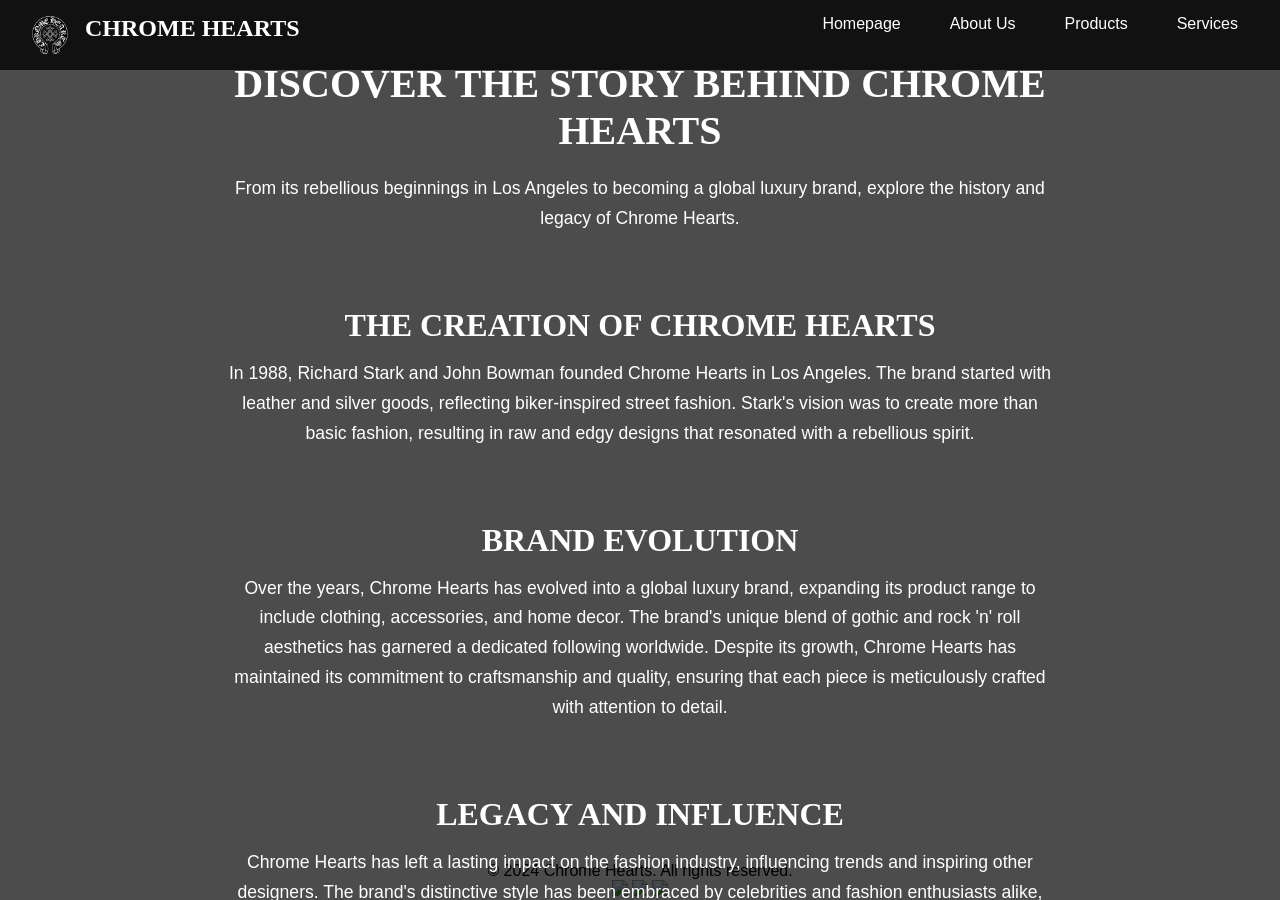
==== About Us.html @ 378b48b3 "Update About Us.html" ====
<!DOCTYPE html>
<html lang="en">
    <head>
    <meta charset="UTF-8">
    <meta name="viewport" content="width=device-width, initial-scale=1.0">
    <title>About Us</title>
     <!--nav and title here-->
    <title>Chrome Hearts</title>
    <style>
      *{
        margin:0;
        padding:0;
        box-sizing:border-box;
      }
      #sitetitle{
        text-transform: uppercase;
        font-family: "Cloister Black",serif;
        display: flex;
         text-align: center;
        justify-content: center;
        gap:15px;
        margin: 0; /*remove default h1 margin*/
        font-size:24px;
        position:sticky;
        top:0;
        }
        .logo{
          width: auto;
          height: 40px;
          display:block;
        }
      body{
        margin:0;
        font-family: Arial, sans-serif;
      }
      #siteheader{
        background:#111;
        color:white;
        padding:15px 30px;
        text-align:centre;
        justify-content: space-between;
        position: sticky; /*add this*/
        z-index:10; /* add this*/
        position:sticky;
        top:0;
        display:flex;
      }
      #sitenav li:hover{
        background: transparent;
        margin:0;
        text-align: left;
      }
      #sitenav a:hover{
        background:#777
      }
      /*Make the nav list horizontal*/
      #ulnav{
        list-style-type: none; /*remove bullets*/
        margin:0;
        padding:0;
        display:flex;
        gap:25px; /*space between links*/
      }
      #ulnav a{
        color:white;
        text-decoration: none;
        padding: 8px 12px;
        font-family: Arial, Helvetica, sans-serif;
      }
      #ulnav a:hover{
        text-decoration: underline;
      }
        body{
            margin:0;
            font-family: Arial, sans-serif;
            text-align: center;
            display: flex;
            flex-direction: column;
            min-height: 100vh;

         }
         }
            footer{
                background:#000;
                color:#999;
                text-align: center;
                padding: 20px;
                font-family: Arial, sans-serif;
                font-size: 0.9rem;
                bottom:0;
            
            }
         /* Full-screen video background*/
        .hero-video{
            position:relative;
            width:100%;
            height:calc(100vh - 70px); /*full viewport height*/
            overflow: hidden;
        }
        .bg-video{
            position:absolute;
            top:50%;
            left:50%;
            min-width:100%;
            min-height:100%;
            width:100%;
            height:calc(100vh - 70px);
            transform:translate(-50%, -50%);
            object-fit:cover;
            z-index:-1;
        }
        /* overlay scrolls, not the video*/
        .info-overlay{
            position: absolute;
            top:0;
            left:0;
            width:100%;
            height: 100%;
            background: rgba(0,0,0,0.7); /*darkens videos so text is readable*/
            color: white;
           overflow-y: auto;
           z-index: 1;
        }
            .overlay-content{
                max-width: 900px;
                margin: 0 auto;
                padding: 60px 30px;
                text-align: center;
            }
            .overlay-content h2{
                font-size: 2.5rem;
                margin : 40px 0 20px 0;
                text-transform: uppercase;
                font-family: "Cloister Black", serif;
                
            }
            .overlay-content h2:first-child{
                margin-top:0;
            }
             .overlay-content p{
                font-size: 1.1rem;
                line-height: 1.7;
                margin-bottom: 25px;
                font-family: Arial, sans-serif;
            }
             .overlay-content h3{
                font-size: 2rem;
                margin: 30px 0 15px 0;
                text-transform: uppercase;
                font-family: "Cloister Black", serif;
            }
             .overlay-content h3:first-child{
                margin-top:0;
             }
            main{
                flex:1;
            }
    </style>
</head>
<body>
    <div id = "divmaincontainer">
      <header id = "siteheader">
        <h1 id = "sitetitle"><img src = "logo.png" alt = "Chrome Hearts" class = "logo">Chrome Hearts</h1>
      
      <nav id = "sitenav">
        <ul id = "ulnav">
          <li><a href = "index.html">Homepage</a></li>
           <li><a href = "About Us.html">About Us</a></li>
           <li><a href = "Products.html">Products</a></li>
           <li><a href = "Services.html">Services</a></li>
        </ul>
       </nav>
       </header>
       </div>
       
    <main id = "maincontent">
        <section class = "hero-videos">
                <video class = "bg-video" src = "vid10.mp4" autoplay muted loop playsinline></video>

                <div class = "info-overlay">
                    <div class="overlay-content">
                    <h2>Discover the Story Behind Chrome Hearts</h2>
                    <p>From its rebellious beginnings in Los Angeles to becoming a global luxury brand, explore the history and legacy of Chrome Hearts.</p>
                    <br>
    <h3>The Creation Of Chrome Hearts</h3>
    <p>In 1988, Richard Stark and John Bowman founded Chrome Hearts in Los Angeles. 
        The brand started with leather and silver goods, reflecting biker-inspired street fashion. 
        Stark's vision was to create more than basic fashion, resulting in raw and edgy designs that resonated with a rebellious spirit.
    </p>
    <br>
    <h3>Brand Evolution</h3>
    <p>Over the years, Chrome Hearts has evolved into a global luxury brand, expanding its product range to include clothing, accessories, and home decor. 
        The brand's unique blend of gothic and rock 'n' roll aesthetics has garnered a dedicated following worldwide. 
        Despite its growth, Chrome Hearts has maintained its commitment to craftsmanship and quality, ensuring that each piece is meticulously crafted with attention to detail.
        </p>
        <br>
    <h3>Legacy and Influence</h3>
    <p>Chrome Hearts has left a lasting impact on the fashion industry, influencing trends and inspiring other designers. 
        The brand's distinctive style has been embraced by celebrities and fashion enthusiasts alike, solidifying its status as a cultural icon. 
        With its roots in Los Angeles and a global presence, Chrome Hearts continues to be a symbol of individuality and rebellion in the world of fashion.
        </p>
        <br>
    <h3>Conclusion</h3>
    <p>From its humble beginnings in Los Angeles to becoming a global luxury brand, Chrome Hearts has carved out a unique niche in the fashion world. 
        The brand's commitment to quality, craftsmanship, and edgy design has made it a beloved name among fashion enthusiasts. 
        As Chrome Hearts continues to evolve, it remains a testament to the vision and creativity of its founders, Richard Stark and John Bowman.
        </p>
            </div>
            </div>
        </section>
    </main>
    <footer>
        <p>&copy; 2024 Chrome Hearts. All rights reserved.</p>
            <section id = "social media">
                    <a href = "facebook.com"><img src = "FB.jpg"></a>
                    <a href = "chromehearts.com"><img src = "IG.jpg"></a>
                    <a href = "twitter.com"><img src = "X.jpg"></a>
            </section>
    </footer>
    
</body>
</html>
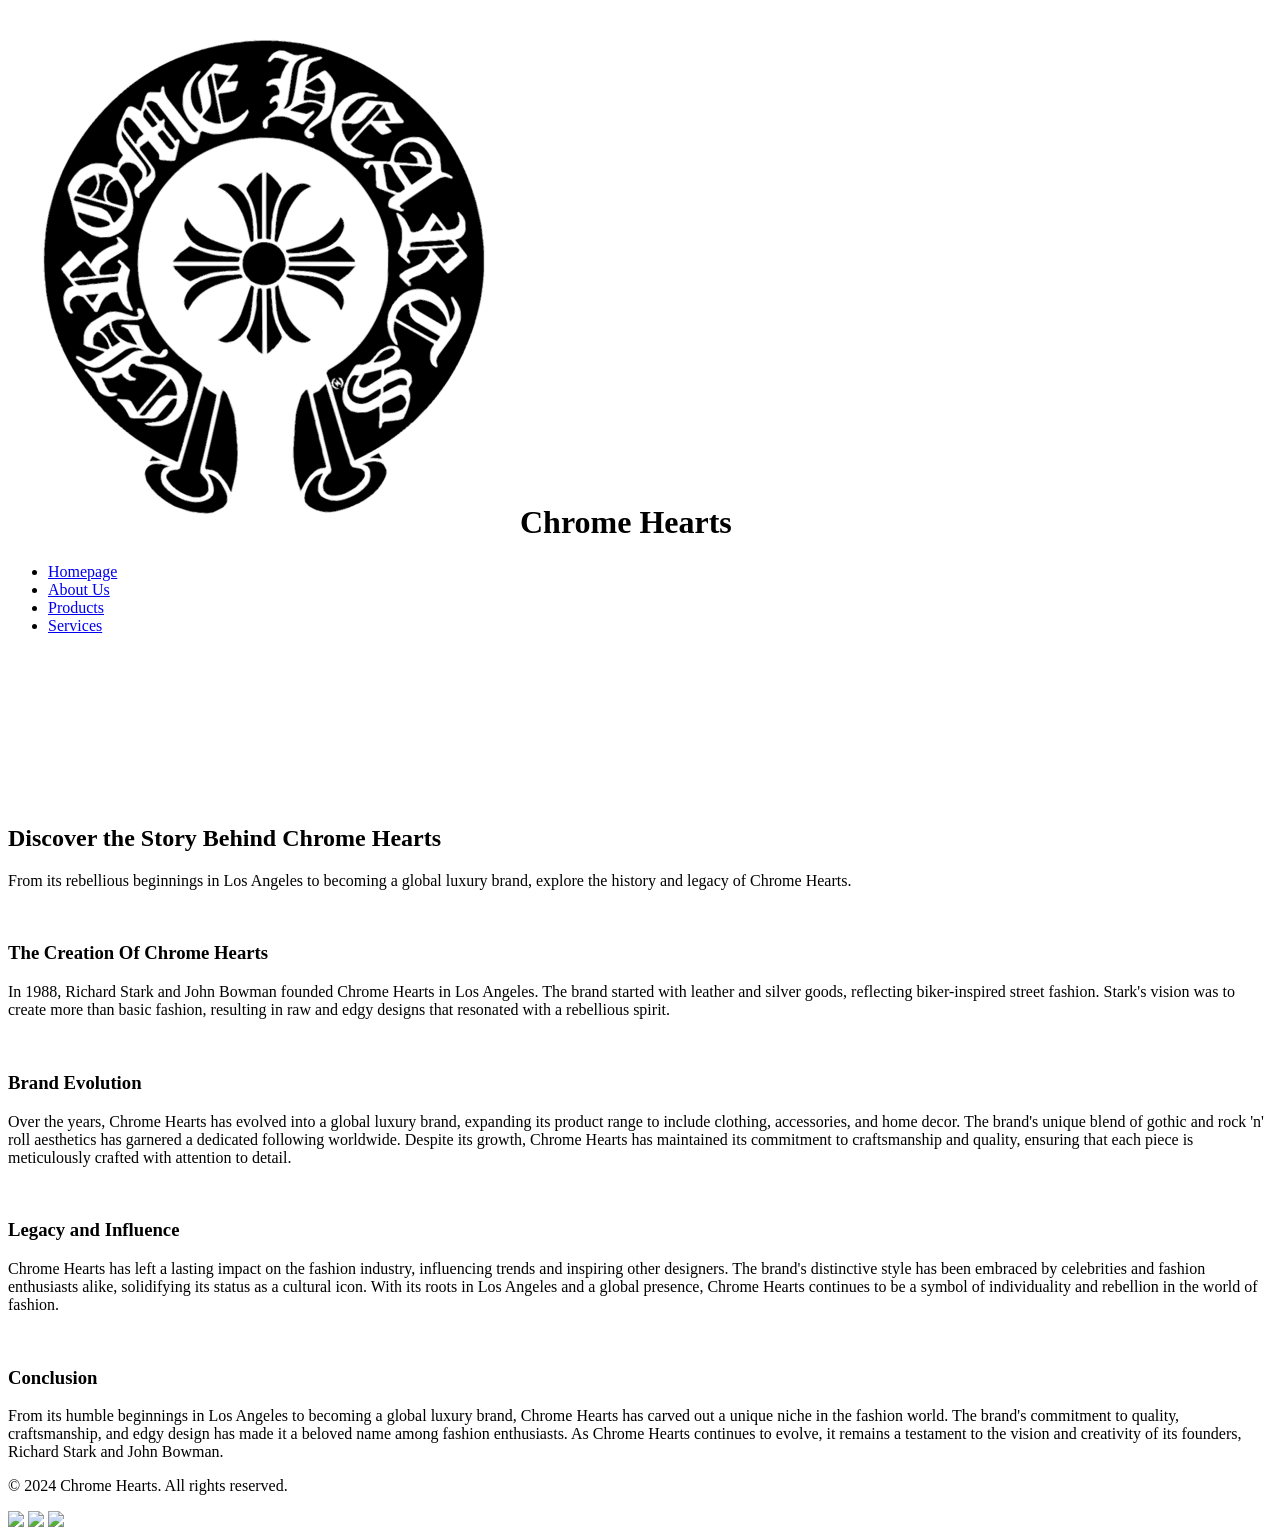
==== commit cd3958f4: "Remove extensive CSS styles from About Us page Get the css from the external file" ====
--- a/About Us.html
+++ b/About Us.html
@@ -7,154 +7,7 @@
      <!--nav and title here-->
     <title>Chrome Hearts</title>
     <style>
-      *{
-        margin:0;
-        padding:0;
-        box-sizing:border-box;
-      }
-      #sitetitle{
-        text-transform: uppercase;
-        font-family: "Cloister Black",serif;
-        display: flex;
-         text-align: center;
-        justify-content: center;
-        gap:15px;
-        margin: 0; /*remove default h1 margin*/
-        font-size:24px;
-        position:sticky;
-        top:0;
-        }
-        .logo{
-          width: auto;
-          height: 40px;
-          display:block;
-        }
-      body{
-        margin:0;
-        font-family: Arial, sans-serif;
-      }
-      #siteheader{
-        background:#111;
-        color:white;
-        padding:15px 30px;
-        text-align:centre;
-        justify-content: space-between;
-        position: sticky; /*add this*/
-        z-index:10; /* add this*/
-        position:sticky;
-        top:0;
-        display:flex;
-      }
-      #sitenav li:hover{
-        background: transparent;
-        margin:0;
-        text-align: left;
-      }
-      #sitenav a:hover{
-        background:#777
-      }
-      /*Make the nav list horizontal*/
-      #ulnav{
-        list-style-type: none; /*remove bullets*/
-        margin:0;
-        padding:0;
-        display:flex;
-        gap:25px; /*space between links*/
-      }
-      #ulnav a{
-        color:white;
-        text-decoration: none;
-        padding: 8px 12px;
-        font-family: Arial, Helvetica, sans-serif;
-      }
-      #ulnav a:hover{
-        text-decoration: underline;
-      }
-        body{
-            margin:0;
-            font-family: Arial, sans-serif;
-            text-align: center;
-            display: flex;
-            flex-direction: column;
-            min-height: 100vh;
-
-         }
-         }
-            footer{
-                background:#000;
-                color:#999;
-                text-align: center;
-                padding: 20px;
-                font-family: Arial, sans-serif;
-                font-size: 0.9rem;
-                bottom:0;
-            
-            }
-         /* Full-screen video background*/
-        .hero-video{
-            position:relative;
-            width:100%;
-            height:calc(100vh - 70px); /*full viewport height*/
-            overflow: hidden;
-        }
-        .bg-video{
-            position:absolute;
-            top:50%;
-            left:50%;
-            min-width:100%;
-            min-height:100%;
-            width:100%;
-            height:calc(100vh - 70px);
-            transform:translate(-50%, -50%);
-            object-fit:cover;
-            z-index:-1;
-        }
-        /* overlay scrolls, not the video*/
-        .info-overlay{
-            position: absolute;
-            top:0;
-            left:0;
-            width:100%;
-            height: 100%;
-            background: rgba(0,0,0,0.7); /*darkens videos so text is readable*/
-            color: white;
-           overflow-y: auto;
-           z-index: 1;
-        }
-            .overlay-content{
-                max-width: 900px;
-                margin: 0 auto;
-                padding: 60px 30px;
-                text-align: center;
-            }
-            .overlay-content h2{
-                font-size: 2.5rem;
-                margin : 40px 0 20px 0;
-                text-transform: uppercase;
-                font-family: "Cloister Black", serif;
-                
-            }
-            .overlay-content h2:first-child{
-                margin-top:0;
-            }
-             .overlay-content p{
-                font-size: 1.1rem;
-                line-height: 1.7;
-                margin-bottom: 25px;
-                font-family: Arial, sans-serif;
-            }
-             .overlay-content h3{
-                font-size: 2rem;
-                margin: 30px 0 15px 0;
-                text-transform: uppercase;
-                font-family: "Cloister Black", serif;
-            }
-             .overlay-content h3:first-child{
-                margin-top:0;
-             }
-            main{
-                flex:1;
-            }
+     <link rel = "stylesheet" href = ".css">
     </style>
 </head>
 <body>
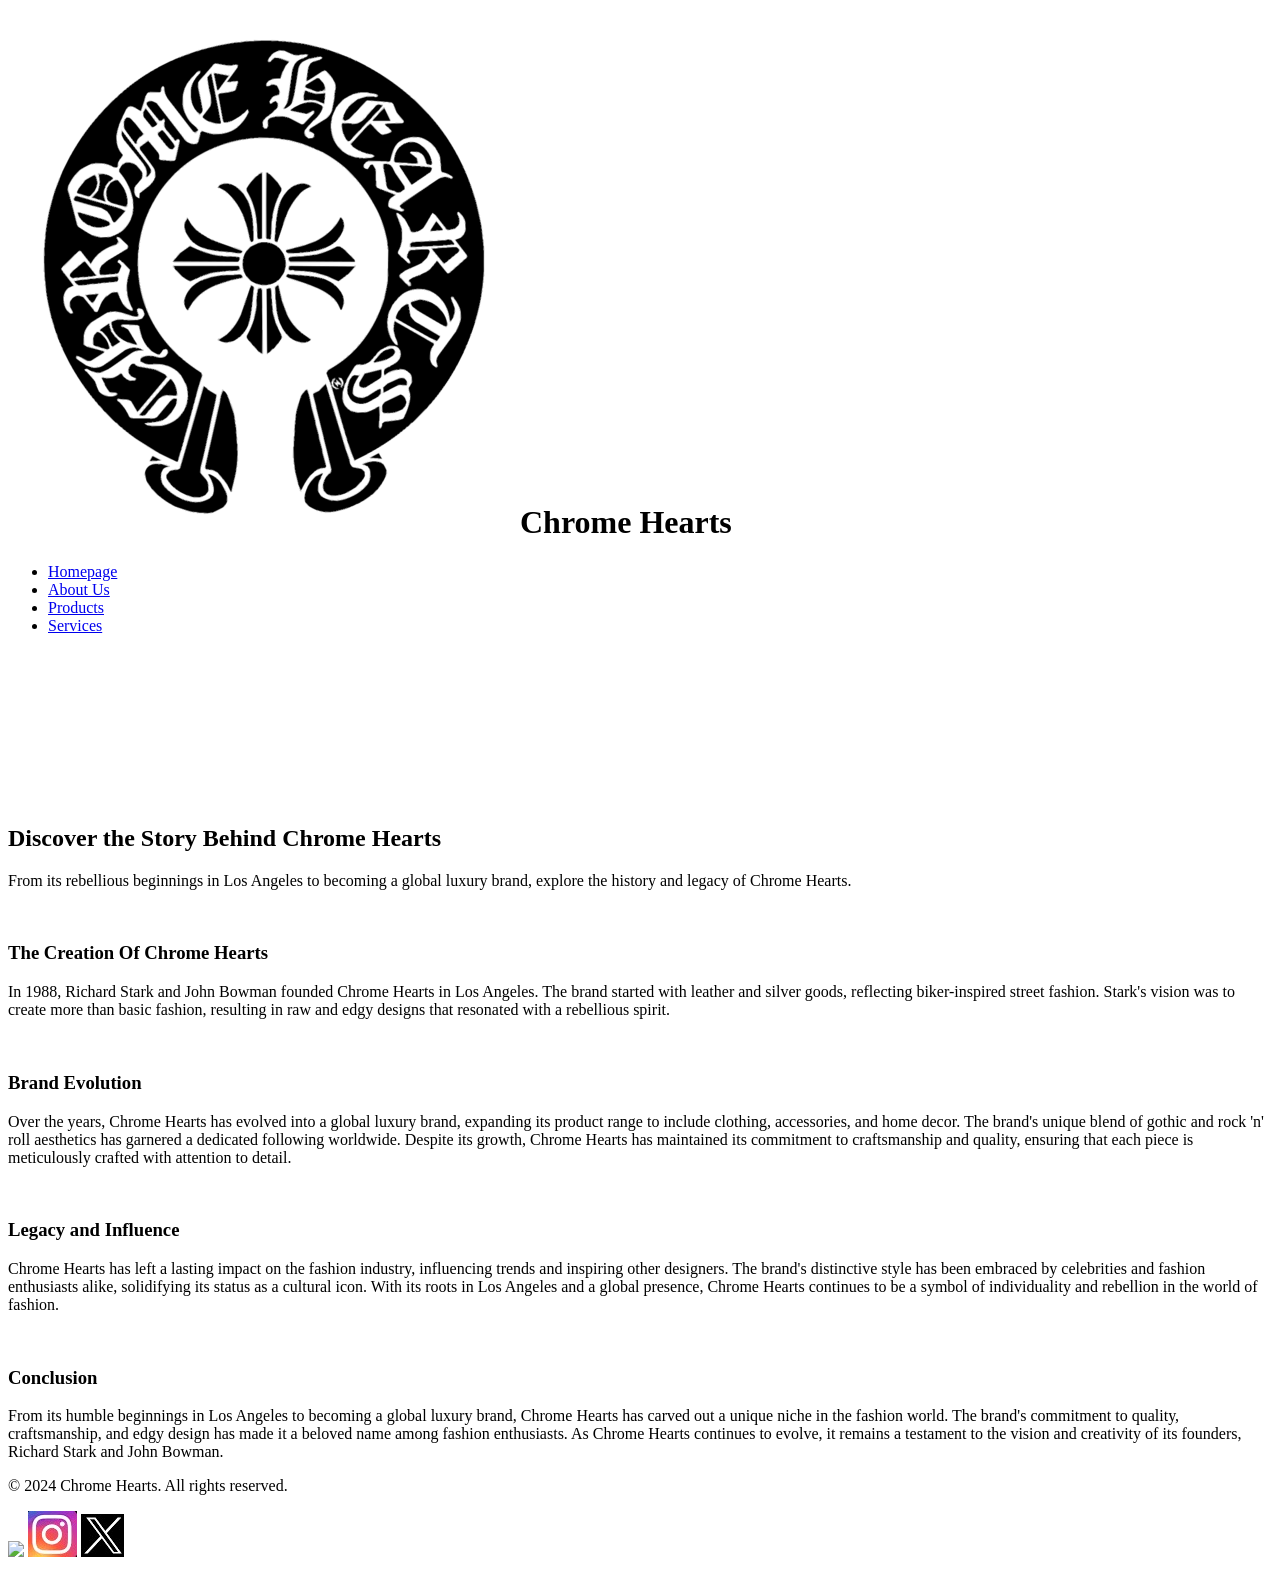
==== commit b305be03: "Revise social media section in About Us page Updated social media links and images in footer." ====
--- a/About Us.html
+++ b/About Us.html
@@ -4,11 +4,7 @@
     <meta charset="UTF-8">
     <meta name="viewport" content="width=device-width, initial-scale=1.0">
     <title>About Us</title>
-     <!--nav and title here-->
-    <title>Chrome Hearts</title>
-    <style>
      <link rel = "stylesheet" href = ".css">
-    </style>
 </head>
 <body>
     <div id = "divmaincontainer">
@@ -64,10 +60,10 @@
     </main>
     <footer>
         <p>&copy; 2024 Chrome Hearts. All rights reserved.</p>
-            <section id = "social media">
-                    <a href = "facebook.com"><img src = "FB.jpg"></a>
-                    <a href = "chromehearts.com"><img src = "IG.jpg"></a>
-                    <a href = "twitter.com"><img src = "X.jpg"></a>
+     <section id = "social media">
+                <a href = "https://www.chromehearts.com/on/demandware.store/Sites-ChromeHearts-Site/en_US/Default-Start"><img src = "imagech.jpg"></a>
+                 <a href = "http://www.instagram.com/chromeheartsofficial/"><img src = "image9.jpg"></a>
+                 <a href = "https://x.com/chromeheartsusa"><img src = "image8.jpg"></a>
             </section>
     </footer>
     
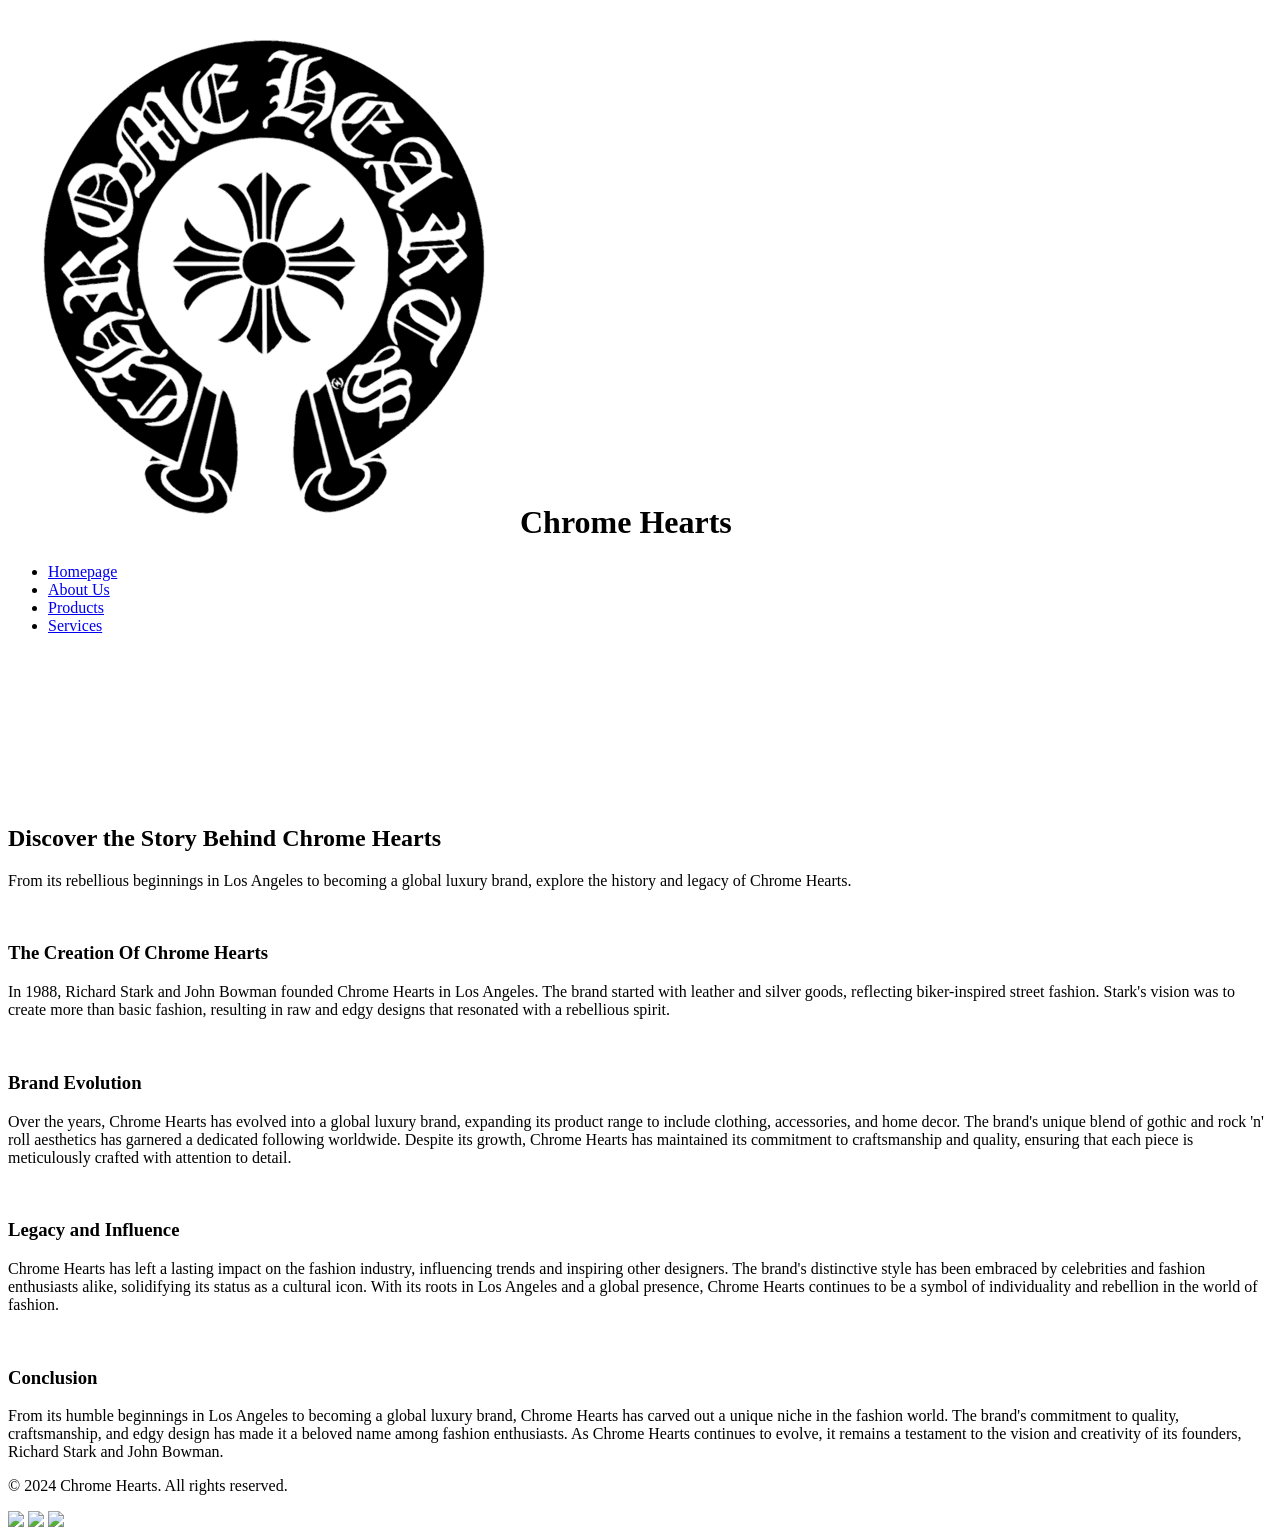
==== commit e32eb615: "Refactor About Us page structure and social media links" ====
--- a/About Us.html
+++ b/About Us.html
@@ -4,9 +4,7 @@
     <meta charset="UTF-8">
     <meta name="viewport" content="width=device-width, initial-scale=1.0">
     <title>About Us</title>
-     <link rel = "stylesheet" href = ".css">
-</head>
-<body>
+     <link rel = "stylesheet" href = ".css"> 
     <div id = "divmaincontainer">
       <header id = "siteheader">
         <h1 id = "sitetitle"><img src = "logo.png" alt = "Chrome Hearts" class = "logo">Chrome Hearts</h1>
@@ -21,7 +19,8 @@
        </nav>
        </header>
        </div>
-       
+    </head>
+        <body>
     <main id = "maincontent">
         <section class = "hero-videos">
                 <video class = "bg-video" src = "vid10.mp4" autoplay muted loop playsinline></video>
@@ -60,12 +59,11 @@
     </main>
     <footer>
         <p>&copy; 2024 Chrome Hearts. All rights reserved.</p>
-     <section id = "social media">
-                <a href = "https://www.chromehearts.com/on/demandware.store/Sites-ChromeHearts-Site/en_US/Default-Start"><img src = "imagech.jpg"></a>
-                 <a href = "http://www.instagram.com/chromeheartsofficial/"><img src = "image9.jpg"></a>
-                 <a href = "https://x.com/chromeheartsusa"><img src = "image8.jpg"></a>
+            <section id = "social media">
+                    <a href = "facebook.com"><img src = "FB.jpg"></a>
+                    <a href = "chromehearts.com"><img src = "IG.jpg"></a>
+                    <a href = "twitter.com"><img src = "X.jpg"></a>
             </section>
     </footer>
-    
 </body>
 </html>
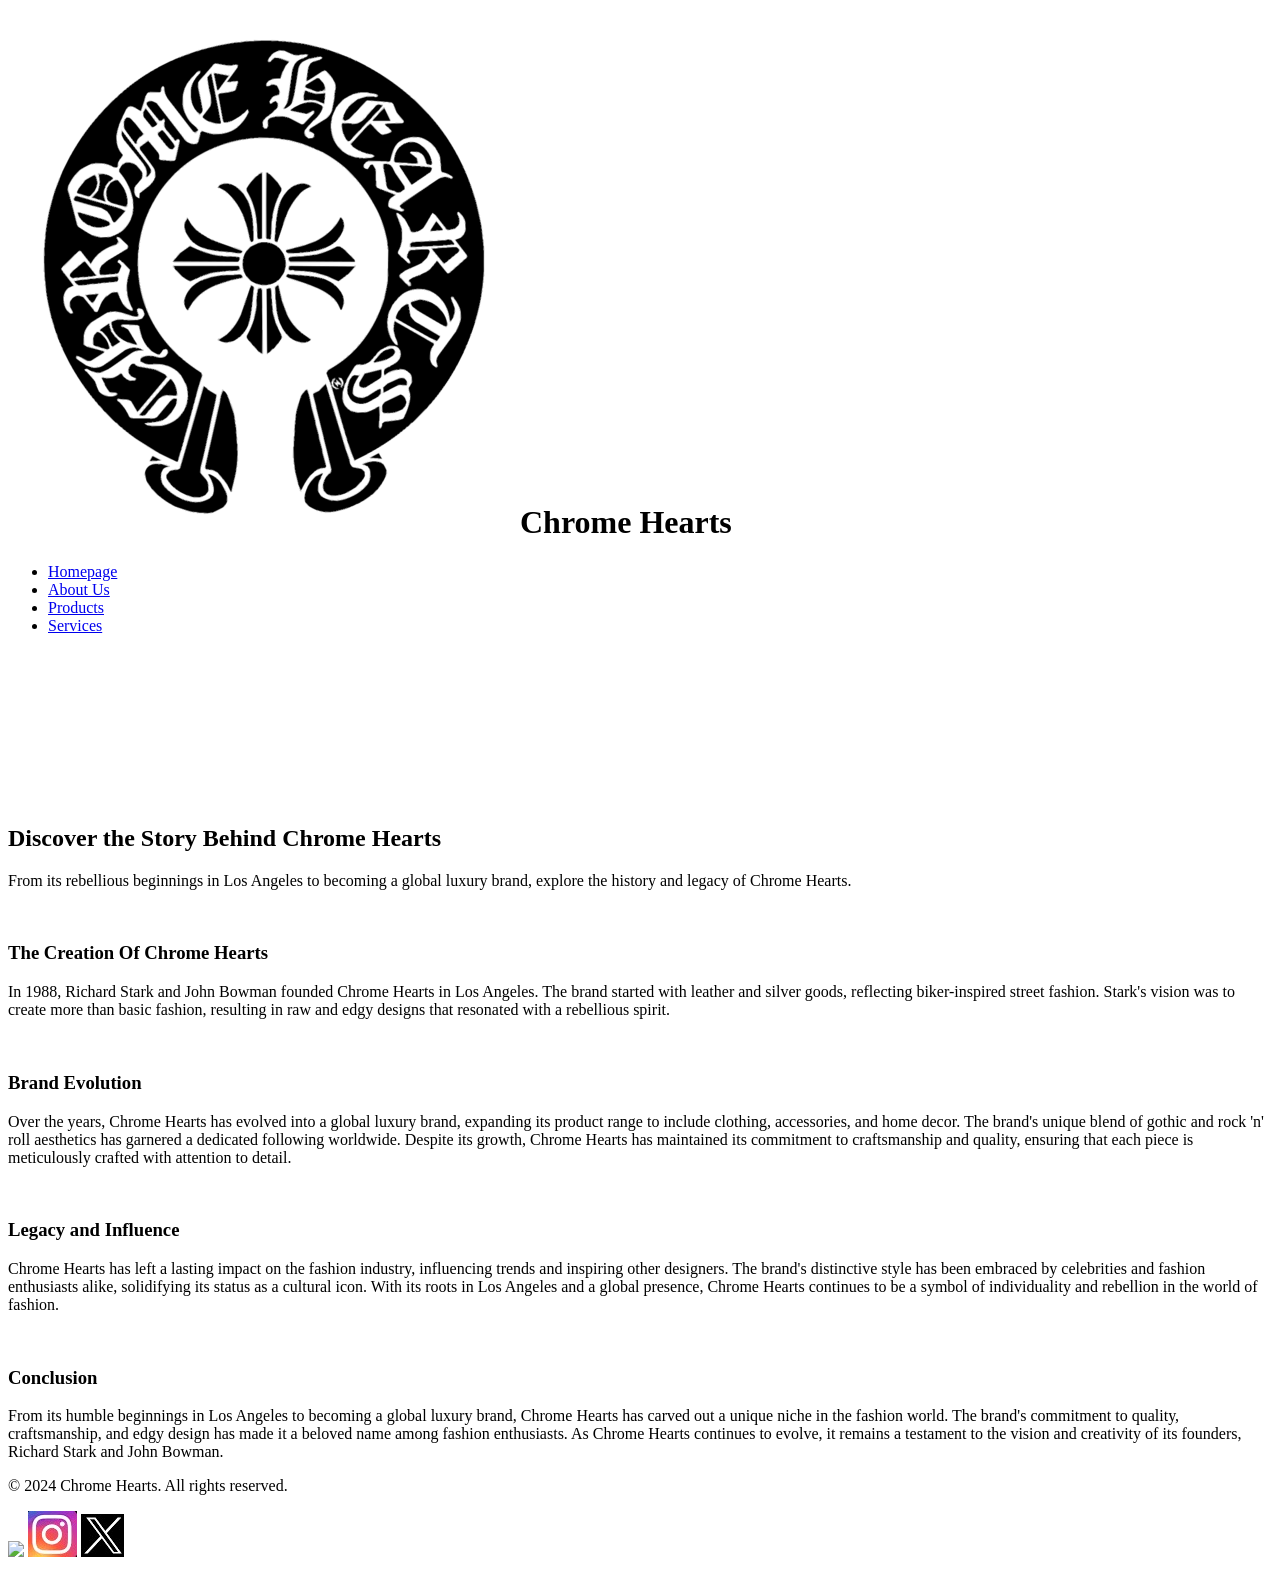
==== commit c56df6cb: "Fix stylesheet link and update social media section Updated stylesheet link and social media links i" ====
--- a/About Us.html
+++ b/About Us.html
@@ -4,7 +4,9 @@
     <meta charset="UTF-8">
     <meta name="viewport" content="width=device-width, initial-scale=1.0">
     <title>About Us</title>
-     <link rel = "stylesheet" href = ".css"> 
+     <link rel = "stylesheet" type="text/css" href = "stylesheet/.css"/>
+    </head>
+    <body>
     <div id = "divmaincontainer">
       <header id = "siteheader">
         <h1 id = "sitetitle"><img src = "logo.png" alt = "Chrome Hearts" class = "logo">Chrome Hearts</h1>
@@ -19,8 +21,6 @@
        </nav>
        </header>
        </div>
-    </head>
-        <body>
     <main id = "maincontent">
         <section class = "hero-videos">
                 <video class = "bg-video" src = "vid10.mp4" autoplay muted loop playsinline></video>
@@ -58,11 +58,11 @@
         </section>
     </main>
     <footer>
-        <p>&copy; 2024 Chrome Hearts. All rights reserved.</p>
-            <section id = "social media">
-                    <a href = "facebook.com"><img src = "FB.jpg"></a>
-                    <a href = "chromehearts.com"><img src = "IG.jpg"></a>
-                    <a href = "twitter.com"><img src = "X.jpg"></a>
+            <p>&copy; 2024 Chrome Hearts. All rights reserved.</p>
+     <section id = "social media">
+                <a href = "https://www.chromehearts.com/on/demandware.store/Sites-ChromeHearts-Site/en_US/Default-Start"><img src = "imagech.jpg"></a>
+                 <a href = "http://www.instagram.com/chromeheartsofficial/"><img src = "image9.jpg"></a>
+                 <a href = "https://x.com/chromeheartsusa"><img src = "image8.jpg"></a>
             </section>
     </footer>
 </body>
--- a/stylesheet/.css
+++ b/stylesheet/.css
@@ -0,0 +1,379 @@
+  /* This applies to all .html pages*/
+*{
+        margin:0;
+        padding:0;
+        box-sizing:border-box;
+      }
+      #sitetitle{
+        text-transform: uppercase;
+        font-family: "Cloister Black",serif;
+        display: flex;
+         text-align: center;
+        justify-content: center;
+        gap:15px;
+        margin: 0; /*remove default h1 margin*/
+        font-size:24px;
+        position:sticky;
+        top:0;
+        }
+        .logo{
+          width: auto;
+          height: 40px;
+          display:block;
+        }
+      body{
+        margin:0;
+        font-family: Arial, sans-serif;
+      }
+      #siteheader{
+        background:#111;
+        color:white;
+        padding:15px 30px;
+        text-align:centre;
+        justify-content: space-between;
+        position: sticky; /*add this*/
+        z-index:10; /* add this*/
+        position:sticky;
+        top:0;
+        display:flex;
+      }
+      #sitenav li:hover{
+        background: transparent;
+        margin:0;
+        text-align: left;
+      }
+      #sitenav a:hover{
+        background:#777
+      }
+      /*Make the nav list horizontal*/
+      #ulnav{
+        list-style-type: none; /*remove bullets*/
+        margin:0;
+        padding:0;
+        display:flex;
+        gap:25px; /*space between links*/
+      }
+      #ulnav a{
+        color:white;
+        text-decoration: none;
+        padding: 8px 12px;
+        font-family: Arial, Helvetica, sans-serif;
+      }
+      #ulnav a:hover{
+        text-decoration: underline;
+      }
+      /* Video hero section*/
+      .hero-video{
+        position:relative;
+        width:100%;
+        height:calc(100vh-70px);
+        overflow: hidden;
+        background:#0000; /*fallback if vidoes don't load*/
+      }
+      .video-grid{
+        display: grid;
+        grid-template-columns: repeat(2, 1fr); /*2x2 grid*/
+        grid-template-rows: repeat(2,1fr);
+        width: 100%;
+        height: 50%;
+          object-fit: cover; /*crops videos to fill space, no stretching*/
+          gap:0px;
+      }
+        .hero-video video{
+            width:100%;
+            height:50%;
+            object-fit: cover; /*crops videos to fill space, no stretching*/
+        }
+        .video-grid video{
+          width:100%;
+          height: 100%;
+          object-fit: cover; /*fills grid cells*/
+        }
+        /* Text overlay centered on top*/
+        .info-overlay{
+            position: absolute;
+            top:0;
+            left:0;
+            width:100%;
+            height: 100%;
+            background: rgba(0,0,0,0.5); /*darkens videos so text is readable*/
+            color: white;
+            display: flex;
+            flex-direction: column;
+            justify-content: center;
+            align-items: center;
+            text-align: center;
+            padding: 20px;
+        }
+        .info-overlay h2{
+            font-size: 3rem;
+            margin : 0 0 15px 0;
+            text-transform: uppercase;
+            font-family: "Cloister Black", serif;
+        }
+      .showcase{
+        display:flex;
+        align-items:stretch;
+        min-height: calc(100vh-70px);
+        background:#111;
+      }
+      .side-images{
+        flex:1;
+        display:flex;
+        flex-direction:column;
+        gap:0;
+      }
+      .side-images img{
+        width:100%;
+        height:50%;
+        object-fit:cover;
+        display:block;
+      }
+      .info-center{
+        flex:1.2;
+        background:rgba(0,0,0,0.8);
+        color:white;
+        display:flex;
+        flex-direction:column;
+        justify-content:center;
+        align-items:center;
+        text-align:center;
+        padding:40px;
+      }
+      .info-center p{
+        max-width:500px;
+        font-size:1.1rem;
+        line-height:1.7;
+        font-family:Baskerville old Face, bold italic;
+      }
+      footer{
+        background:#111;
+        color:white;
+        text-align:center;
+        padding:20px 30px;
+      }
+      social-media images{
+        align-items: bottom center;
+        width: 0.1px;
+        height:0.3px;
+      }
+       /* About Us.html additional css*/ 
+       /* Full-screen video background*/
+        .hero-video{
+            position:relative;
+            width:100%;
+            height:calc(100vh - 70px); /*full viewport height*/
+            overflow: hidden;
+        }
+        .bg-video{
+            position:absolute;
+            top:50%;
+            left:50%;
+            min-width:100%;
+            min-height:100%;
+            width:100%;
+            height:calc(100vh - 70px);
+            transform:translate(-50%, -50%);
+            object-fit:cover;
+            z-index:-1;
+        }
+        /* overlay scrolls, not the video*/
+        .info-overlay{
+            position: absolute;
+            top:0;
+            left:0;
+            width:100%;
+            height: 100%;
+            background: rgba(0,0,0,0.7); /*darkens videos so text is readable*/
+            color: white;
+           overflow-y: auto;
+           z-index: 1;
+        }
+            .overlay-content{
+                max-width: 900px;
+                margin: 0 auto;
+                padding: 60px 30px;
+                text-align: center;
+            }
+            .overlay-content h2{
+                font-size: 2.5rem;
+                margin : 40px 0 20px 0;
+                text-transform: uppercase;
+                font-family: "Cloister Black", serif;
+                
+            }
+            .overlay-content h2:first-child{
+                margin-top:0;
+            }
+             .overlay-content p{
+                font-size: 1.1rem;
+                line-height: 1.7;
+                margin-bottom: 25px;
+                font-family: Arial, sans-serif;
+            }
+             .overlay-content h3{
+                font-size: 2rem;
+                margin: 30px 0 15px 0;
+                text-transform: uppercase;
+                font-family: "Cloister Black", serif;
+            }
+             .overlay-content h3:first-child{
+                margin-top:0;
+             }
+            main{
+                flex:1;
+            }
+    /* css for images on Services.html page*/
+      services{
+        padding: 20px;
+        max-width: 1200px;
+        margin: 0 auto;
+      }
+        .services h2{
+            text-align: center;
+            margin-bottom: 30px;
+        }
+        .service-item{
+            margin-bottom: 40px;
+        }
+        .service-item h3{
+            margin-bottom: 15px;
+        }
+        .service-item p{
+            line-height: 1.6;
+        }
+        .service-item img{
+            width: 100%;
+            height: auto;
+            border-radius: 10px;
+        }
+        /*additional css for the signin.html page*/
+        body{
+          font-family: Arial, sans-serif;
+          background:#0a0a0a;
+          color:white;
+          min-height: 100vh;
+          display:flex;
+          flex-direction:column;
+        }
+        /*Centered form container*/
+        .auth-page{
+          flex: 1;
+          display:flex;
+          justify-content: center;
+          align-items: center;
+          padding: 40px 20px;
+        }
+        .auth-card{
+          background: #151515;
+          padding:40px 30px;
+          border-radius: 10px;
+          width: 100%;
+          max-width: 420px;
+          box-shadow: 0 4px 20px rgba(0,0,0,0.5)
+        }
+        .auth-card h2{
+          text-align:center;
+          margin-bottom:25px;
+          gap:15px;
+        }
+
+        /*Form*/
+        #signin-form{
+          display:flex;
+          flex-direction:column;
+          gap:15px;
+        }
+        #signin-form label{
+          font-size:0.9rem;
+          color:#ccc;
+        }
+        #signin-form input{
+          width:100%;
+          padding:12px;
+          border:1px solid #333;
+          border-radius:6px;
+          background:#1f1f1f;
+          color:white;
+          font-size:1rem;
+        }
+        #signin-form input:focus{
+          outline:none;
+          border-color:#666;
+        }
+
+        /*Password with toggle*/
+        .password-wrap{
+          position:relative;
+        }
+
+        #togglePass{
+          position:absolute;
+          right:10px;
+          top:50%;
+          transform:translateY(-50%);
+          background:none;
+          border:none;
+          color:#ccc;
+          cursor:pointer;
+          font-size:0.85rem;
+        }
+
+        /*Submit button*/
+        #signin-form button[type="submit"]{
+        background:white;
+        color:black;
+        padding:12px;
+        border:none;
+        border-radius:6px;
+        cursor:pointer;
+        font-weight:bold;
+        margin-top:10px;
+        transition:0.2s;
+      }
+
+      #signin-form button[type ="submit"]:hover{
+        background:#ddd;
+      }
+
+      /*Message + singup link*/
+      #login-message{
+        text-align:center;
+        margin-top:15px;
+        font-size:0.9rem;
+        color:#f44;
+        min-height:20px;
+      }
+
+      .signup-link{
+        text-align:center;
+        margin-top:20px;
+        font-size:0.9rem;
+        color:#ccc;
+      }
+
+      .signup-link a{
+        color:white;
+        font-weight:bold;
+        text-decoration:none;
+      }
+
+      .signup-link:hover{
+        text-decoration:underline;
+      }
+      /*Media*/
+      @media (max-width : 480px){
+        .nav{
+          padding: 15px 20px;
+          gap: 15px;
+          font-size: 0.9rem;
+        }
+      
+      .auth-card{
+        padding:30px 20px;
+      }
+      .auth-card h2{
+        font-size: 1.5rem;
+      }
+    }
+        
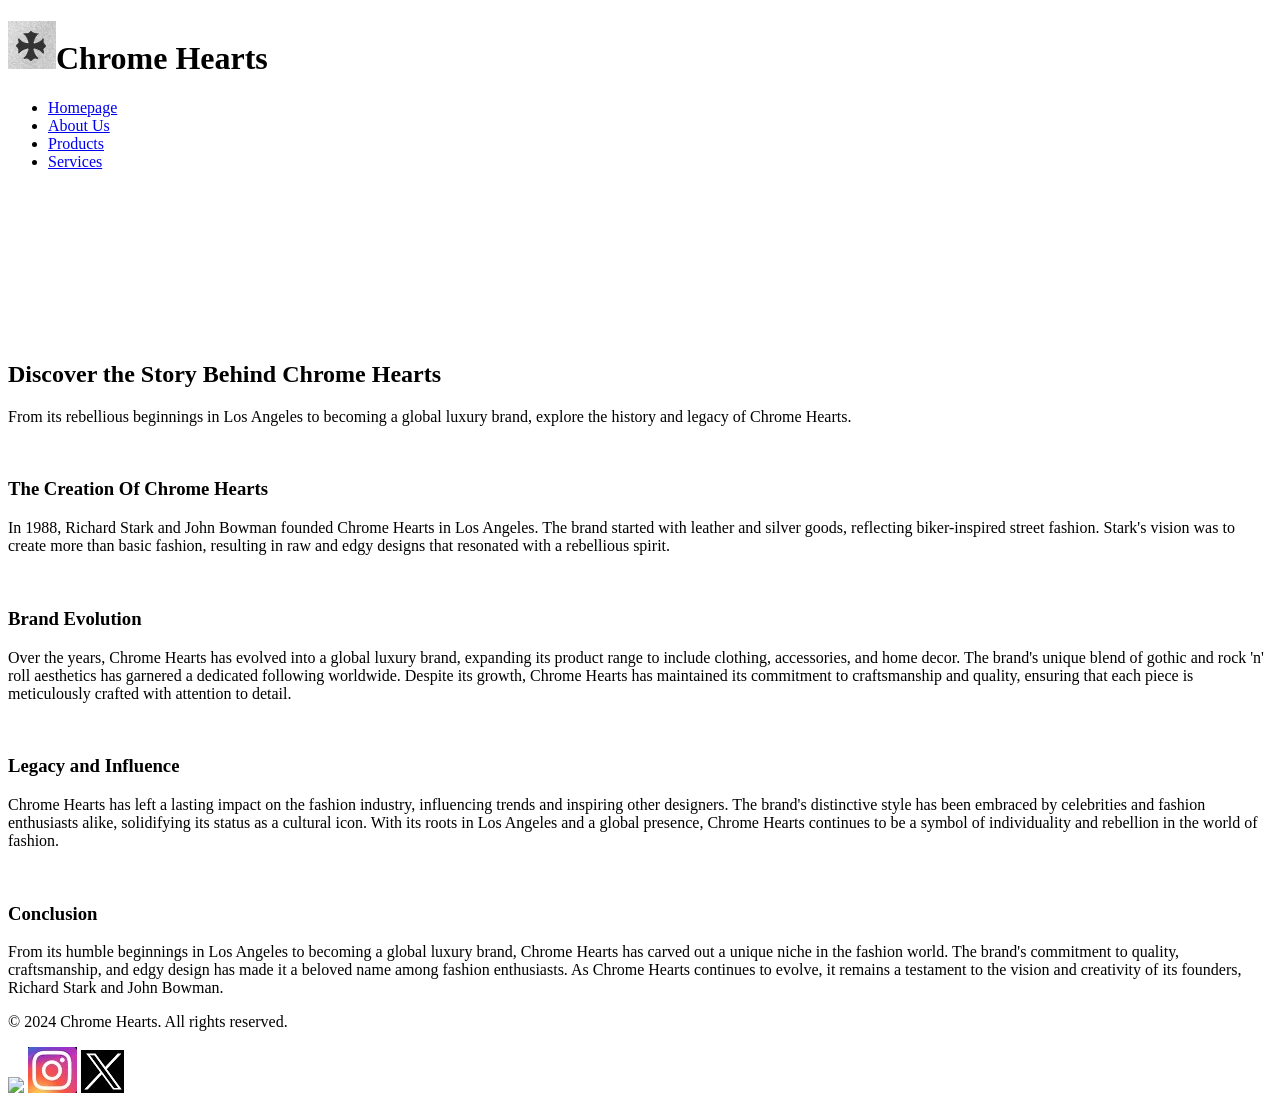
==== commit add5edee: "Update logo image in About Us page" ====
--- a/About Us.html
+++ b/About Us.html
@@ -9,8 +9,7 @@
     <body>
     <div id = "divmaincontainer">
       <header id = "siteheader">
-        <h1 id = "sitetitle"><img src = "logo.png" alt = "Chrome Hearts" class = "logo">Chrome Hearts</h1>
-      
+        <h1 id = "sitetitle"><img src = "logo2.jpg" alt = "Chrome Hearts" class = "logo">Chrome Hearts</h1>
       <nav id = "sitenav">
         <ul id = "ulnav">
           <li><a href = "index.html">Homepage</a></li>
